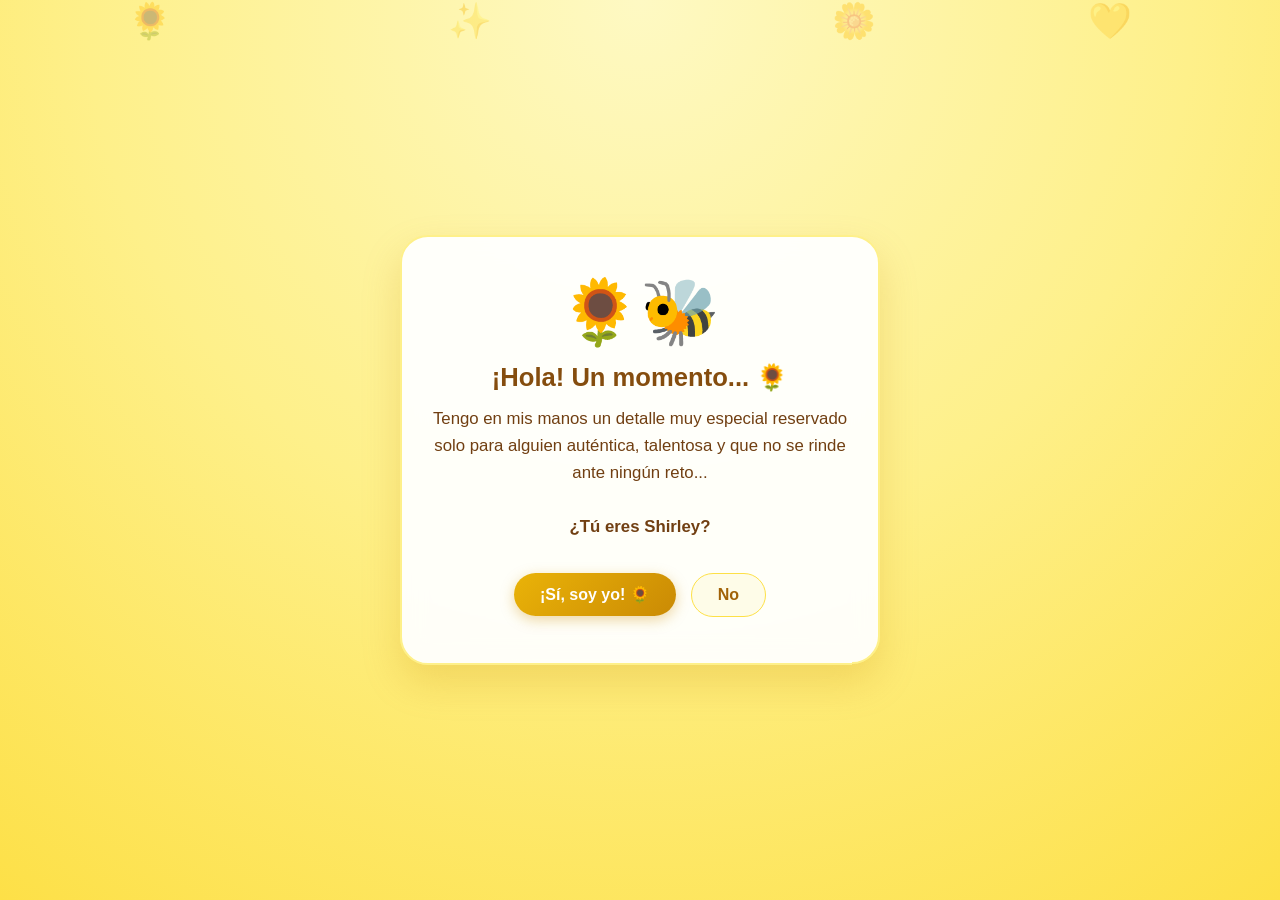
==== index.html @ 0d8a990b "Detalle de flores amarillas para Shirley" ====
<!DOCTYPE html>
<html lang="es">
<head>
  <meta charset="UTF-8">
  <meta name="viewport" content="width=device-width, initial-scale=1.0">
  <title>Entrega Especial 🌻</title>
  <link rel="stylesheet" href="estilo.css">
</head>
<body>
  <div class="floating-bg">
    <span class="icon-float" style="left: 10%; animation-duration: 9s;">🌻</span>
    <span class="icon-float" style="left: 35%; animation-duration: 12s; animation-delay: 2s;">✨</span>
    <span class="icon-float" style="left: 65%; animation-duration: 8s; animation-delay: 1s;">🌼</span>
    <span class="icon-float" style="left: 85%; animation-duration: 11s; animation-delay: 3s;">💛</span>
  </div>

  <div class="recipiente">
    <div class="card-icon">🌻🐝</div>
    <h1>¡Hola! Un momento... 🌻</h1>
<p>
  Tengo en mis manos un detalle muy especial reservado solo para alguien auténtica, 
  talentosa y que no se rinde ante ningún reto... 
  <br><br>
  <strong>¿Tú eres Shirley?</strong>
</p>
    <div class="boton-contenedor">
      <a href="pregunta-flores.html" class="btn btn-si">¡Sí, soy yo! 🌻</a>
      <a href="no1.html" class="btn btn-no">No</a>
    </div>
  </div>
</body>
</html>
---- estilo.css ----
* {
  box-sizing: border-box;
  margin: 0;
  padding: 0;
  font-family: 'Segoe UI', Tahoma, Geneva, Verdana, sans-serif;
  -webkit-tap-highlight-color: transparent;
}

body {
  min-height: 100vh;
  display: flex;
  justify-content: center;
  align-items: center;
  padding: 20px;
  overflow-x: hidden;
  position: relative;
  background: radial-gradient(circle at top, #fef9c3, #fef08a, #fde047);
}

/* Modos de fondo */
body.bg-alerta {
  background: radial-gradient(circle at center, #fed7aa, #fde68a, #fef08a);
}

body.bg-triste {
  background: radial-gradient(circle at center, #f1f5f9, #e2e8f0, #cbd5e1);
}

body.bg-dorado {
  background: radial-gradient(circle at top, #fef08a, #facc15, #eab308);
}

/* Partículas flotantes de fondo */
.floating-bg {
  position: fixed;
  inset: 0;
  pointer-events: none;
  overflow: hidden;
  z-index: 0;
}

.icon-float {
  position: absolute;
  font-size: 2.2rem;
  opacity: 0.35;
  animation: floatFlower linear infinite;
}

@keyframes floatFlower {
  0% { transform: translateY(110vh) rotate(0deg) scale(0.8); opacity: 0.1; }
  50% { opacity: 0.45; }
  100% { transform: translateY(-15vh) rotate(360deg) scale(1.1); opacity: 0; }
}

/* Tarjeta principal */
.recipiente {
  background: rgba(255, 255, 255, 0.95);
  backdrop-filter: blur(12px);
  padding: 38px 28px;
  border-radius: 28px;
  box-shadow: 0 18px 38px rgba(202, 138, 4, 0.22);
  text-align: center;
  max-width: 480px;
  width: 100%;
  position: relative;
  z-index: 10;
  border: 2px solid #fef08a;
  animation: popIn 0.4s ease-out forwards;
}

@keyframes popIn {
  from { opacity: 0; transform: scale(0.92) translateY(15px); }
  to { opacity: 1; transform: scale(1) translateY(0); }
}

.card-icon {
  font-size: 4rem;
  margin-bottom: 12px;
  display: inline-block;
  animation: softBounce 2.5s infinite ease-in-out;
}

@keyframes softBounce {
  0%, 100% { transform: translateY(0) scale(1); }
  50% { transform: translateY(-8px) scale(1.06); }
}

h1 {
  color: #854d0e;
  font-size: 1.6rem;
  font-weight: 700;
  margin-bottom: 14px;
}

p {
  color: #713f12;
  font-size: 1.05rem;
  line-height: 1.6;
  margin-bottom: 24px;
}

.badge {
  display: inline-block;
  background: #fef08a;
  color: #a16207;
  padding: 6px 16px;
  border-radius: 50px;
  font-size: 0.9rem;
  font-weight: 700;
  margin-bottom: 16px;
  border: 1px solid #facc15;
}

/* Botones */
.boton-contenedor {
  display: flex;
  justify-content: center;
  align-items: center;
  gap: 15px;
  position: relative;
  min-height: 60px;
}

.btn {
  padding: 12px 26px;
  font-size: 1rem;
  font-weight: 700;
  border-radius: 50px;
  text-decoration: none;
  display: inline-flex;
  align-items: center;
  justify-content: center;
  transition: all 0.25s ease;
  cursor: pointer;
  border: none;
}

.btn-si {
  background: linear-gradient(135deg, #eab308, #ca8a04);
  color: #ffffff;
  box-shadow: 0 4px 14px rgba(202, 138, 4, 0.35);
}

.btn-si:hover {
  transform: translateY(-2px);
  box-shadow: 0 6px 20px rgba(202, 138, 4, 0.45);
}

.btn-no {
  background: #fefce8;
  color: #a16207;
  border: 1.5px solid #fde047;
}

.btn-no:hover {
  background: #fef9c3;
}

/* Tarjeta especial con mensaje emotivo */
.dedicatoria {
  background: linear-gradient(135deg, #fefce8, #fef08a);
  border-radius: 20px;
  padding: 18px 20px;
  margin-bottom: 22px;
  text-align: center;
  border: 1.5px dashed #ca8a04;
  color: #854d0e;
  line-height: 1.6;
  font-size: 1rem;
}
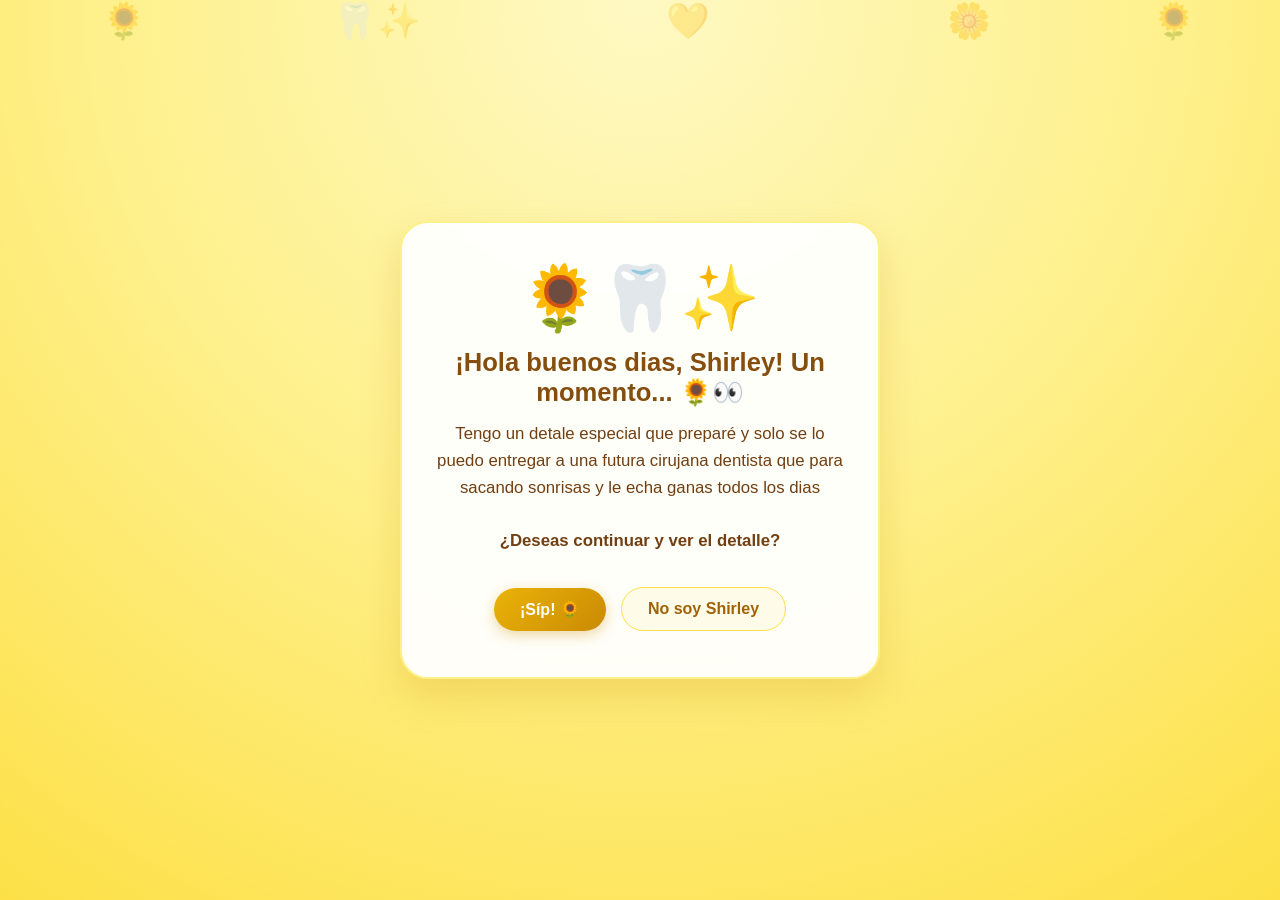
==== commit f233d83b: "Detalle de flores amarillas para Shirley" ====
--- a/index.html
+++ b/index.html
@@ -8,24 +8,24 @@
 </head>
 <body>
   <div class="floating-bg">
-    <span class="icon-float" style="left: 10%; animation-duration: 9s;">🌻</span>
-    <span class="icon-float" style="left: 35%; animation-duration: 12s; animation-delay: 2s;">✨</span>
-    <span class="icon-float" style="left: 65%; animation-duration: 8s; animation-delay: 1s;">🌼</span>
-    <span class="icon-float" style="left: 85%; animation-duration: 11s; animation-delay: 3s;">💛</span>
-  </div>
+  <span class="icon-float" style="left: 8%; animation-duration: 9s;">🌻</span>
+  <span class="icon-float" style="left: 26%; animation-duration: 12s; animation-delay: 1.5s;">🦷✨</span>
+  <span class="icon-float" style="left: 52%; animation-duration: 8s; animation-delay: 2s;">💛</span>
+  <span class="icon-float" style="left: 74%; animation-duration: 11s; animation-delay: 0.5s;">🌼</span>
+  <span class="icon-float" style="left: 90%; animation-duration: 13s; animation-delay: 3s;">🌻</span>
+</div>
 
   <div class="recipiente">
-    <div class="card-icon">🌻🐝</div>
-    <h1>¡Hola! Un momento... 🌻</h1>
+    <div class="card-icon">🌻🦷✨</div>
+<h1>¡Hola buenos dias, Shirley! Un momento... 🌻👀</h1>
 <p>
-  Tengo en mis manos un detalle muy especial reservado solo para alguien auténtica, 
-  talentosa y que no se rinde ante ningún reto... 
+  Tengo un detale especial que preparé y solo se lo puedo entregar a una futura cirujana dentista que para sacando sonrisas y le echa ganas todos los dias
   <br><br>
-  <strong>¿Tú eres Shirley?</strong>
+  <strong>¿Deseas continuar y ver el detalle?</strong>
 </p>
     <div class="boton-contenedor">
-      <a href="pregunta-flores.html" class="btn btn-si">¡Sí, soy yo! 🌻</a>
-      <a href="no1.html" class="btn btn-no">No</a>
+      <a href="pregunta-flores.html" class="btn btn-si">¡Síp! 🌻</a>
+      <a href="no1.html" class="btn btn-no">No soy Shirley</a>
     </div>
   </div>
 </body>
